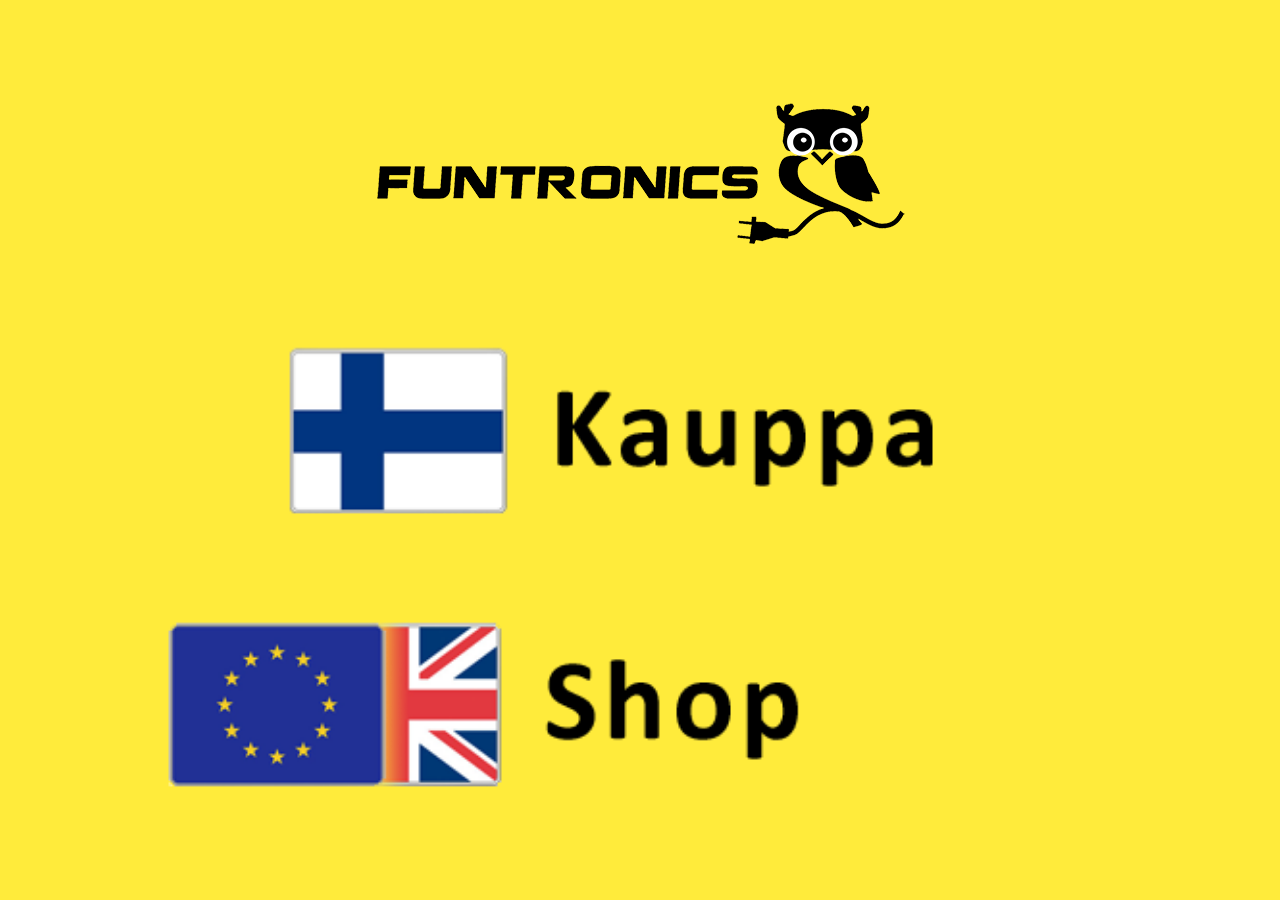
==== index.html @ b2bb9b8f "Update index.html" ====
<!DOCTYPE html>
<html>
<head>
	<meta charset="utf-8">
	<meta http-equiv="X-UA-Compatible" content="IE=edge">
	<meta name="viewport" content="width=device-width, initial-scale=1.0">

	<title>Funtronics</title>

	<link rel="icon" href="favicon.ico" type="image/png" />

	<link href="https://fonts.googleapis.com/css?family=Reem+Kufi|Roboto:300" rel="stylesheet">
	<link href="https://use.fontawesome.com/releases/v5.12.0/css/all.css" rel="stylesheet">
	<link rel="stylesheet" href="css/reset.css">
	<link rel="stylesheet" href="css/styles.css">
	<!-- <link rel="stylesheet" href="css/themes/indigo-white.css"> -->
	<!-- <link rel="stylesheet" href="css/themes/green-white.css"> -->
	<!-- <link rel="stylesheet" href="css/themes/red-white.css"> -->
	<!-- <link rel="stylesheet" href="css/themes/grey-white.css"> -->
	<!-- <link rel="stylesheet" href="css/themes/white-indigo.css"> -->
	<!-- <link rel="stylesheet" href="css/themes/white-blue.css"> -->
	<!-- <link rel="stylesheet" href="css/themes/white-grey.css"> -->
	<!-- <link rel="stylesheet" href="css/themes/white-red.css"> -->
	<link rel="stylesheet" href="css/themes/yellow-black.css"> 
</head>
<body>
	<main>
		
		<div class="intro">
			<img src="logo.png" alt="Logo">
		</div>
		<!--<span style="display: flex; padding-left: 22%; padding-right: 20%;"><img src="fi_btn.png" height="40px" alt="Kauppa"><img src="eu_btn.png" height="40px" alt="Shop"></span> -->

		<img src="fi_btn.png" alt="Kauppa">
		<img src="eu_btn.png" alt="Shop">
		
		<!--
		<div class="flag"><p><img src="finflag.png" alt="Suomenlippu" width="100"><span> Tervetuloa! (Suomi - in Finnish)</span></p></br></div>
		<div class="flag"><p><img src="euflag.png" alt="EU-lippu" width="100"><span> Welcome! (Europe - in English)</span></p></div>
		-->
		<!--
		<div class="test">
  			<a target="_blank" href="https://funtronics.mycashflow.fi">
			<img style="vertical-align:middle" src="finflag.png" alt="Suomenlippu" width="100">
  			<span style=""> Tervetuloa! (Suomi - in Finnish)</span>
			</a>
		</div>
		-->
		<!-- <div class="tagline">All-Star Dev | Code Fanatic | Linux Hacker | Bleh</div> -->
		<!-- Find your icons from here - https://fontawesome.com/icons?d=gallery&s=brands -->
		<!--
		<div class="icons-social">
			<a target="_blank" href="https://github.com/flexdinesh"><i class="fab fa-github"></i></a>
			<a target="_blank" href="https://twitter.com/flexdinesh"><i class="fab fa-twitter"></i></a>
			<a target="_blank" href="https://dev.to/flexdinesh"><i class="fab fa-dev"></i></a>
			<a target="_blank" href="https://stackoverflow.com/story/flexdinesh"><i class="fab fa-stack-overflow"></i></a>
			<a target="_blank" href="https://www.linkedin.com/in/dineshpandiyan"><i class="fab fa-linkedin"></i></a>
			<a target="_blank" href="https://medium.com/@flexdinesh"><i class="fab fa-medium"></i></a>
			<a target="_blank" href="https://www.freecodecamp.org"><i class="fab fa-free-code-camp"></i></a>
			<a target="_blank" href="https://www.behance.net"><i class="fab fa-behance"></i></a>
			<a target="_blank" href="https://codepen.io"><i class="fab fa-codepen"></i></a>
			-->
	</main>
</body>
</html>
---- css/styles.css ----
/* Typography */

html {
	font-family: 'Roboto', sans-serif;
}

@media (min-width: 576px) {
	html {
		font-size: 14px;
	}
}

@media (min-width: 768px) {
	html {
		font-size: 16px;
	}
}

@media (min-width: 992px) {
	html {
		font-size: 18px;
	}
}

@media (min-width: 1200px) {
	html {
		font-size: 20px;
	}
}

.icons-social i {
	font-size: 3em;
}

/* Custom Styles */

main {
	display: flex;
	flex-direction: column;
	min-height: 100vh;
	justify-content: center;
	padding: 0 30px;
	text-align: center;
}

main > .intro {
	/*font-family: 'Reem Kufi', sans-serif;*/
	font-family: 'Lucida Grande', 'Calibri', Helvetica, Arial, sans-serif;
	font-size: 1.5em;
	font-weight: 600;
}

main > .tagline {
	font-size: 1.5rem;
	margin: 1.5rem 0;
	font-weight: 100;
}

.icons-social i {
	padding: 10px;
}

.devto {
	margin-bottom: -0.20rem;
}

.devto svg {
	margin-bottom: -0.20rem;
	margin-left: 0.675rem;;
	width: 2.65rem;
	height: 2.65rem;
}

.flag {
    /*display:flex;*/
    align-items:center;
    text-align: center;
    height: 70px;
    line-height: 70px;
}
---- css/themes/red-white.css ----
/* Theme */

main {
	background: #AF3D4E;
	color: #FAFAFA;
}

.icons-social a {
	color: #FAFAFA;
}

.icons-social a svg path{
	fill: #FAFAFA;
}
---- css/themes/grey-white.css ----
/* Theme */

main {
	background: #485564;
	color: #FAFAFA;
}

.icons-social a {
	color: #FAFAFA;
}

.icons-social a svg path{
	fill: #FAFAFA;
}
---- css/themes/white-indigo.css ----
/* Theme */

main {
	background: #E8EAF6;
	color: #303F9F;
}

.icons-social a {
	color: #303F9F;
}

.icons-social a svg path{
	fill: #303F9F;
}
---- css/themes/white-blue.css ----
/* Theme */

main {
	background: #FAFAFA;
	color: #0277BD;
}

.icons-social a {
	color: #0277BD;
}

.icons-social a svg path{
	fill: #0277BD;
}
---- css/themes/white-grey.css ----
/* Theme */

main {
	background: #EDEDED;
	color: #4B5658;
}

.icons-social a {
	color: #4B5658;
}

.icons-social a svg path{
	fill: #4B5658;
}
---- css/themes/white-red.css ----
/* Theme */

main {
	background: #EDEDED;
	color: #AF3D4E;
}

.icons-social a {
	color: #AF3D4E;
}

.icons-social a svg path{
	fill: #AF3D4E;
}
---- css/themes/yellow-black.css ----
/* Theme */

main {
	background: #FFEB3B;
	color: #1E1E1E;
}

.icons-social a {
	color: #1E1E1E;
}

.icons-social a svg path{
	fill: #1E1E1E;
}
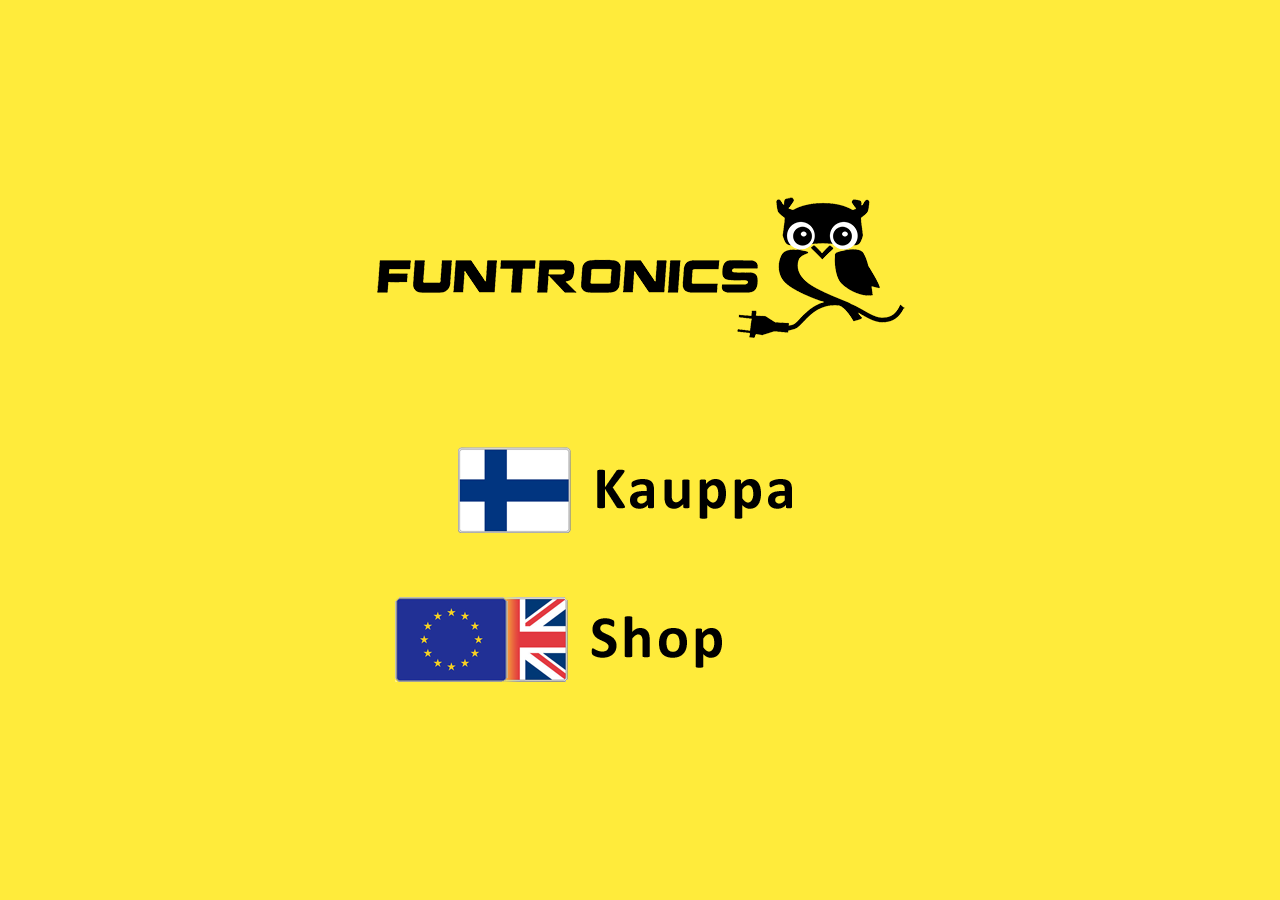
==== commit faa8796d: "Update index.html" ====
--- a/index.html
+++ b/index.html
@@ -30,10 +30,10 @@
 			<img src="logo.png" alt="Logo">
 		</div>
 		<!--<span style="display: flex; padding-left: 22%; padding-right: 20%;"><img src="fi_btn.png" height="40px" alt="Kauppa"><img src="eu_btn.png" height="40px" alt="Shop"></span> -->
-
+		<div class="tagline">
 		<img src="fi_btn.png" alt="Kauppa">
 		<img src="eu_btn.png" alt="Shop">
-		
+		</div>
 		<!--
 		<div class="flag"><p><img src="finflag.png" alt="Suomenlippu" width="100"><span> Tervetuloa! (Suomi - in Finnish)</span></p></br></div>
 		<div class="flag"><p><img src="euflag.png" alt="EU-lippu" width="100"><span> Welcome! (Europe - in English)</span></p></div>
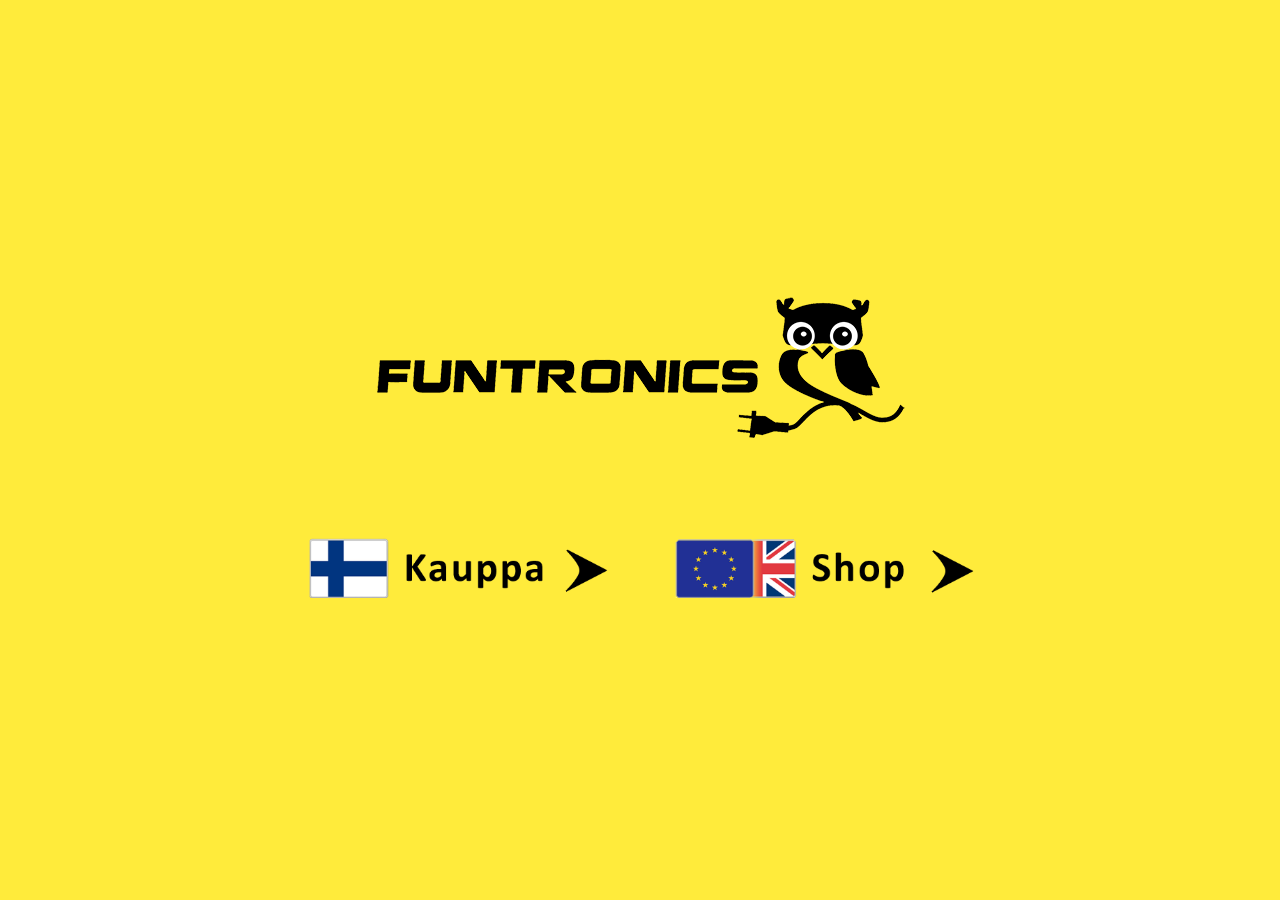
==== commit 32587d95: "Update index.html" ====
--- a/index.html
+++ b/index.html
@@ -13,14 +13,6 @@
 	<link href="https://use.fontawesome.com/releases/v5.12.0/css/all.css" rel="stylesheet">
 	<link rel="stylesheet" href="css/reset.css">
 	<link rel="stylesheet" href="css/styles.css">
-	<!-- <link rel="stylesheet" href="css/themes/indigo-white.css"> -->
-	<!-- <link rel="stylesheet" href="css/themes/green-white.css"> -->
-	<!-- <link rel="stylesheet" href="css/themes/red-white.css"> -->
-	<!-- <link rel="stylesheet" href="css/themes/grey-white.css"> -->
-	<!-- <link rel="stylesheet" href="css/themes/white-indigo.css"> -->
-	<!-- <link rel="stylesheet" href="css/themes/white-blue.css"> -->
-	<!-- <link rel="stylesheet" href="css/themes/white-grey.css"> -->
-	<!-- <link rel="stylesheet" href="css/themes/white-red.css"> -->
 	<link rel="stylesheet" href="css/themes/yellow-black.css"> 
 </head>
 <body>
@@ -29,37 +21,10 @@
 		<div class="intro">
 			<img src="logo.png" alt="Logo">
 		</div>
-		<!--<span style="display: flex; padding-left: 22%; padding-right: 20%;"><img src="fi_btn.png" height="40px" alt="Kauppa"><img src="eu_btn.png" height="40px" alt="Shop"></span> -->
 		<div class="tagline">
-		<img src="fi_btn.png" alt="Kauppa">
-		<img src="eu_btn.png" alt="Shop">
+		<img class="btnl" src="fi_btn.png" alt="Kauppa">
+		<img class="btnr" src="eu_btn.png" alt="Shop">
 		</div>
-		<!--
-		<div class="flag"><p><img src="finflag.png" alt="Suomenlippu" width="100"><span> Tervetuloa! (Suomi - in Finnish)</span></p></br></div>
-		<div class="flag"><p><img src="euflag.png" alt="EU-lippu" width="100"><span> Welcome! (Europe - in English)</span></p></div>
-		-->
-		<!--
-		<div class="test">
-  			<a target="_blank" href="https://funtronics.mycashflow.fi">
-			<img style="vertical-align:middle" src="finflag.png" alt="Suomenlippu" width="100">
-  			<span style=""> Tervetuloa! (Suomi - in Finnish)</span>
-			</a>
-		</div>
-		-->
-		<!-- <div class="tagline">All-Star Dev | Code Fanatic | Linux Hacker | Bleh</div> -->
-		<!-- Find your icons from here - https://fontawesome.com/icons?d=gallery&s=brands -->
-		<!--
-		<div class="icons-social">
-			<a target="_blank" href="https://github.com/flexdinesh"><i class="fab fa-github"></i></a>
-			<a target="_blank" href="https://twitter.com/flexdinesh"><i class="fab fa-twitter"></i></a>
-			<a target="_blank" href="https://dev.to/flexdinesh"><i class="fab fa-dev"></i></a>
-			<a target="_blank" href="https://stackoverflow.com/story/flexdinesh"><i class="fab fa-stack-overflow"></i></a>
-			<a target="_blank" href="https://www.linkedin.com/in/dineshpandiyan"><i class="fab fa-linkedin"></i></a>
-			<a target="_blank" href="https://medium.com/@flexdinesh"><i class="fab fa-medium"></i></a>
-			<a target="_blank" href="https://www.freecodecamp.org"><i class="fab fa-free-code-camp"></i></a>
-			<a target="_blank" href="https://www.behance.net"><i class="fab fa-behance"></i></a>
-			<a target="_blank" href="https://codepen.io"><i class="fab fa-codepen"></i></a>
-			-->
 	</main>
 </body>
 </html>
--- a/css/styles.css
+++ b/css/styles.css
@@ -4,9 +4,27 @@
 	font-family: 'Roboto', sans-serif;
 }
 
+.btn, .btnl, .btnr {
+		display:block;
+}
+
 @media (min-width: 576px) {
 	html {
 		font-size: 14px;
+	}
+	.btn {
+		float:left;
+		width:50%;
+	}
+	.btnl {
+		float:left;
+		width:50%;
+		padding-left:20%;
+	}
+	.btnr {
+		float:left;
+		width:50%;
+		padding-right:20%;
 	}
 }
 
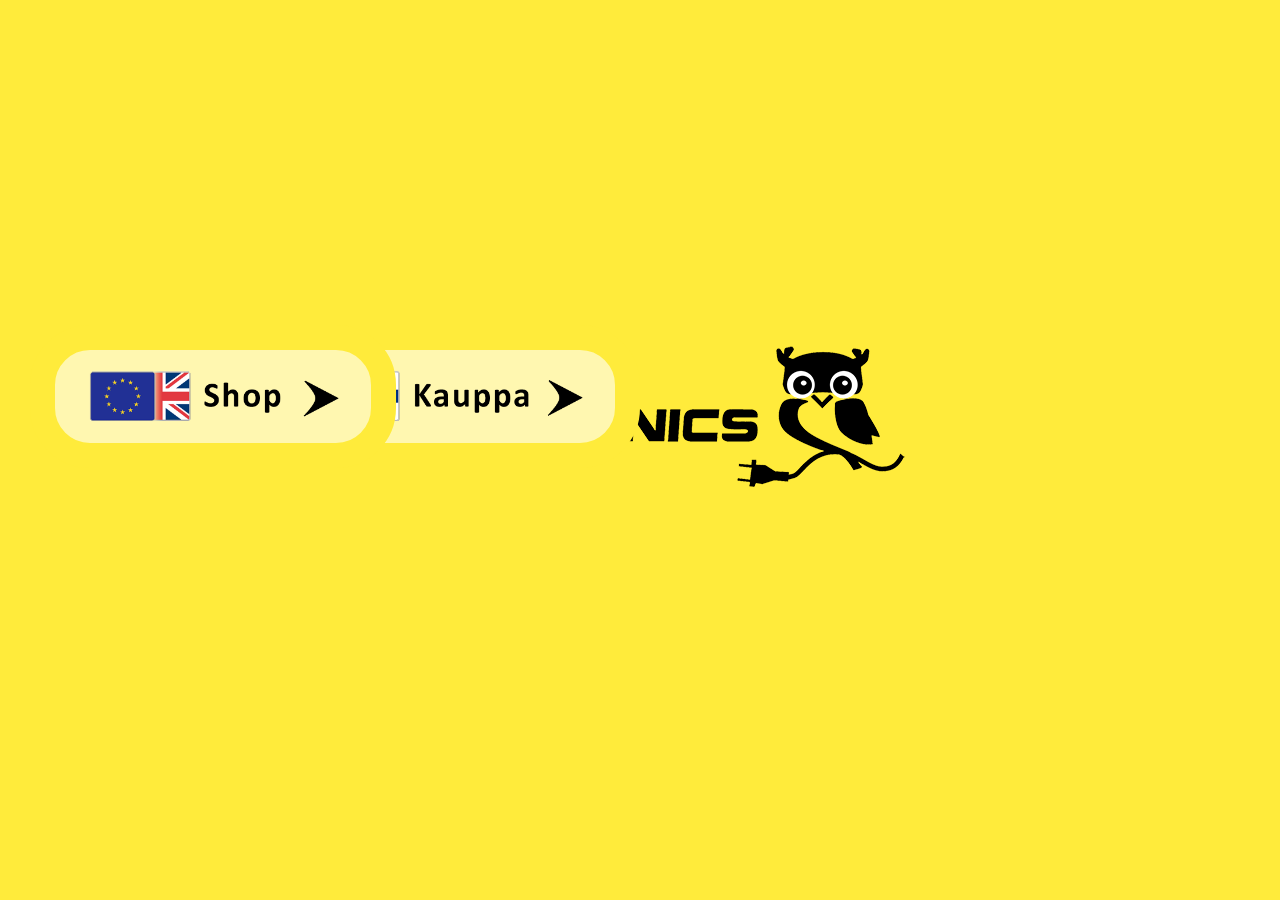
==== commit 13805a32: "Update index.html" ====
--- a/index.html
+++ b/index.html
@@ -22,8 +22,8 @@
 			<img src="logo.png" alt="Logo">
 		</div>
 		<div class="tagline">
-		<img class="btnl" src="fi_btn.png" alt="Kauppa">
-		<img class="btnr" src="eu_btn.png" alt="Shop">
+			<a href="https://funtronics.mycashflow.fi"><img class="btnl" src="fi_btn.png" alt="Kauppa"></a>
+			<img class="btnr" src="eu_btn.png" alt="Shop">
 		</div>
 	</main>
 </body>
--- a/css/styles.css
+++ b/css/styles.css
@@ -6,31 +6,36 @@
 
 .btn, .btnl, .btnr {
 		display:block;
+		border: #ffeb3b 25px solid;
+		border-radius: 60px;
+		padding: 5px;
+		margin-top: -20%;
+		background: #fff7b0;
 }
 
 @media (min-width: 576px) {
 	html {
 		font-size: 14px;
 	}
-	.btn {
-		float:left;
-		width:50%;
-	}
-	.btnl {
-		float:left;
-		width:50%;
-		padding-left:20%;
-	}
-	.btnr {
-		float:left;
-		width:50%;
-		padding-right:20%;
-	}
 }
 
 @media (min-width: 768px) {
 	html {
 		font-size: 16px;
+	}
+	.btn {
+		float:left;
+		width:30%;
+	}
+	.btnl {
+		float:left;
+		width:30%;
+		margin-left:20%;
+	}
+	.btnr {
+		float:left;
+		width:30%;
+		margin-right:20%;
 	}
 }
 
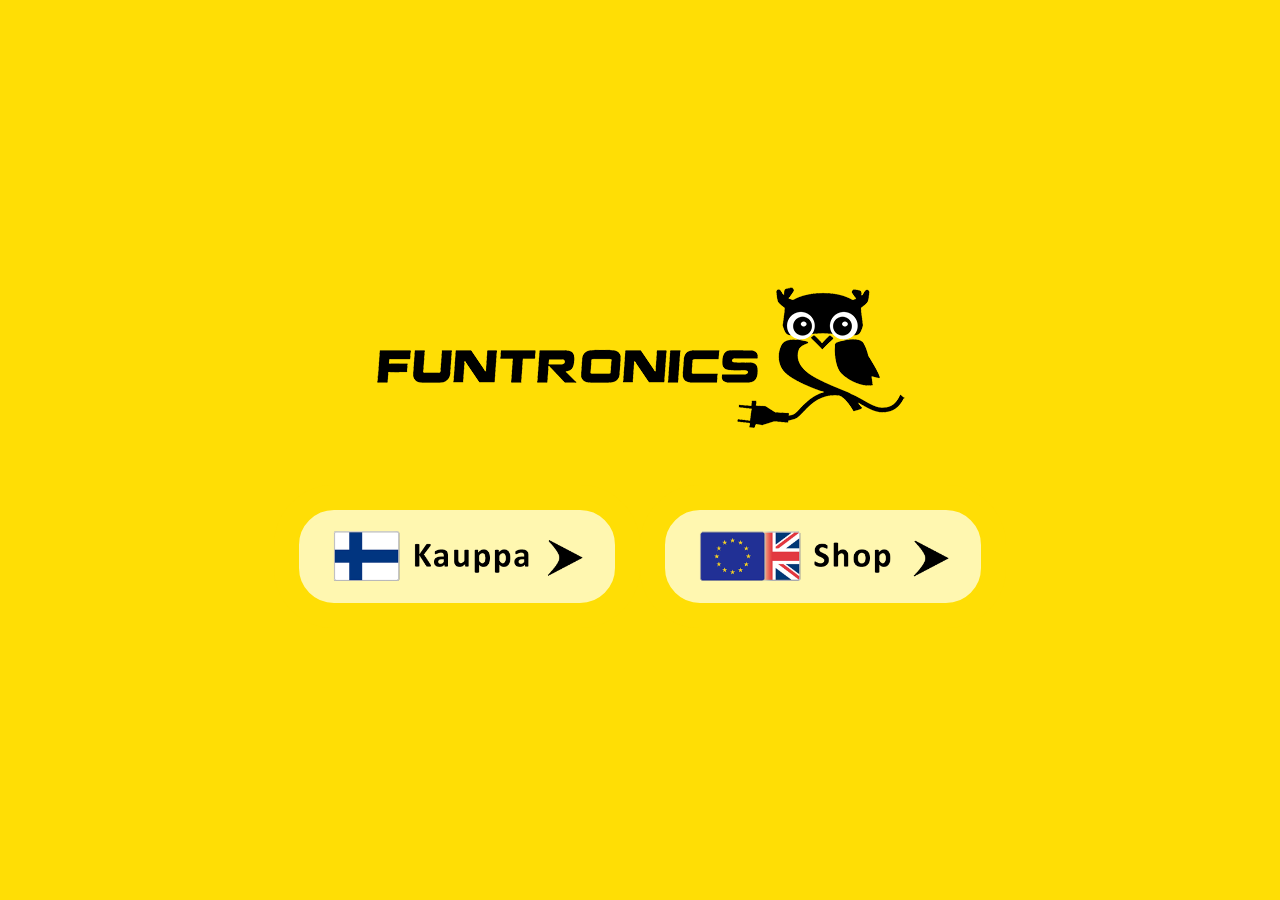
==== commit ce62f6a2: "Update index.html" ====
--- a/index.html
+++ b/index.html
@@ -23,7 +23,7 @@
 		</div>
 		<div class="tagline">
 			<a href="https://funtronics.mycashflow.fi"><img class="btnl" src="fi_btn.png" alt="Kauppa"></a>
-			<img class="btnr" src="eu_btn.png" alt="Shop">
+			<a href="https://funtronics.onlineweb.shop"><img class="btnr" src="eu_btn.png" alt="Shop"></a>
 		</div>
 	</main>
 </body>
--- a/css/styles.css
+++ b/css/styles.css
@@ -6,10 +6,10 @@
 
 .btn, .btnl, .btnr {
 		display:block;
-		border: #ffeb3b 25px solid;
+		border: #ffde05 25px solid;
 		border-radius: 60px;
 		padding: 5px;
-		margin-top: -20%;
+		margin-top: -25px;
 		background: #fff7b0;
 }
 
--- a/css/themes/yellow-black.css
+++ b/css/themes/yellow-black.css
@@ -1,7 +1,7 @@
 /* Theme */
 
 main {
-	background: #FFEB3B;
+	background: #ffde05;
 	color: #1E1E1E;
 }
 
@@ -11,4 +11,4 @@
 
 .icons-social a svg path{
 	fill: #1E1E1E;
-}+}
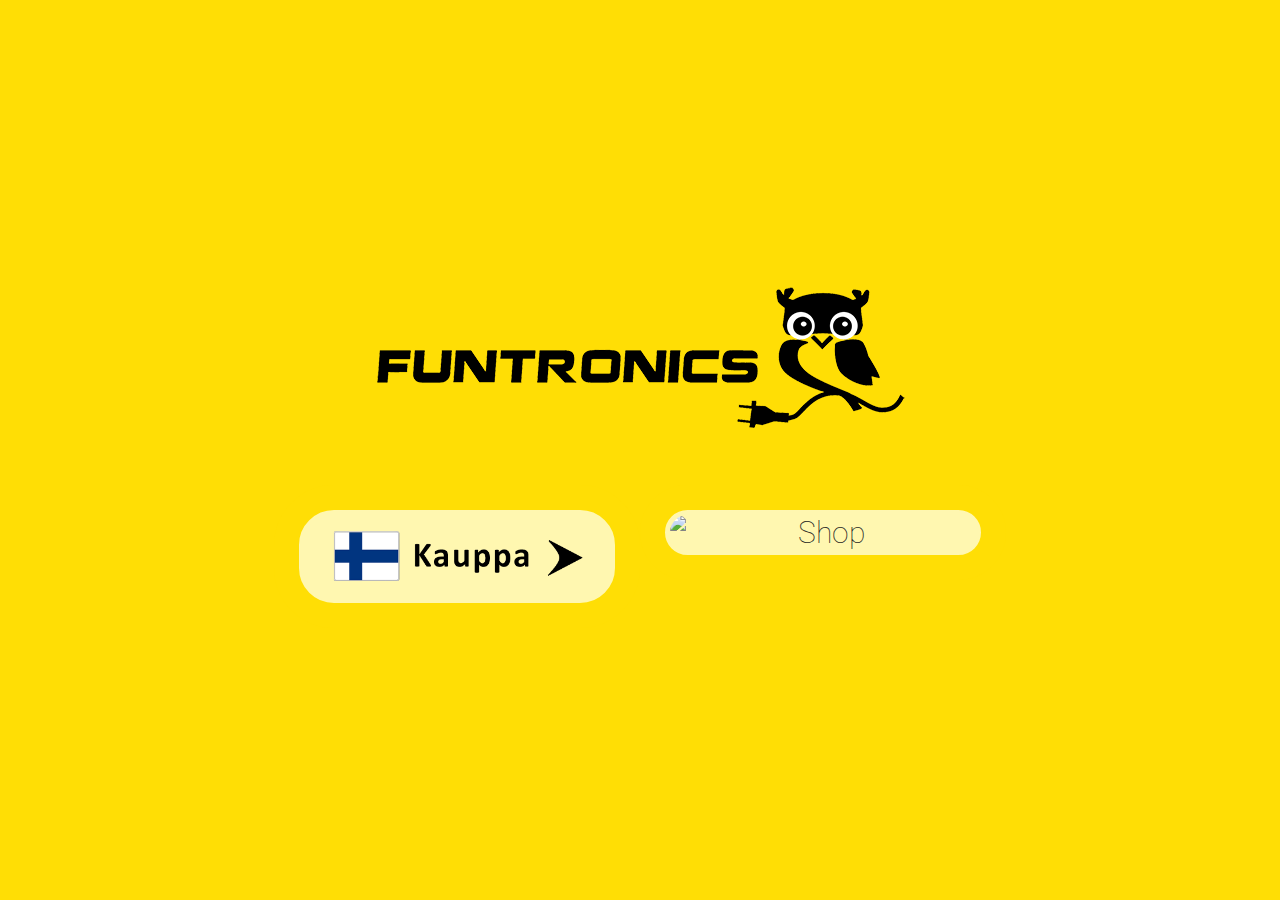
==== commit 046c8ce5: "Update index.html" ====
--- a/index.html
+++ b/index.html
@@ -23,7 +23,8 @@
 		</div>
 		<div class="tagline">
 			<a href="https://funtronics.mycashflow.fi"><img class="btnl" src="fi_btn.png" alt="Kauppa"></a>
-			<a href="https://funtronics.onlineweb.shop"><img class="btnr" src="eu_btn.png" alt="Shop"></a>
+			<!-- <a href="https://funtronics.onlineweb.shop"><img class="btnr" src="eu_btn.png" alt="Shop"></a> -->
+			<img class="btnr" src="eu_btn_disabled.png" alt="Shop">
 		</div>
 	</main>
 </body>
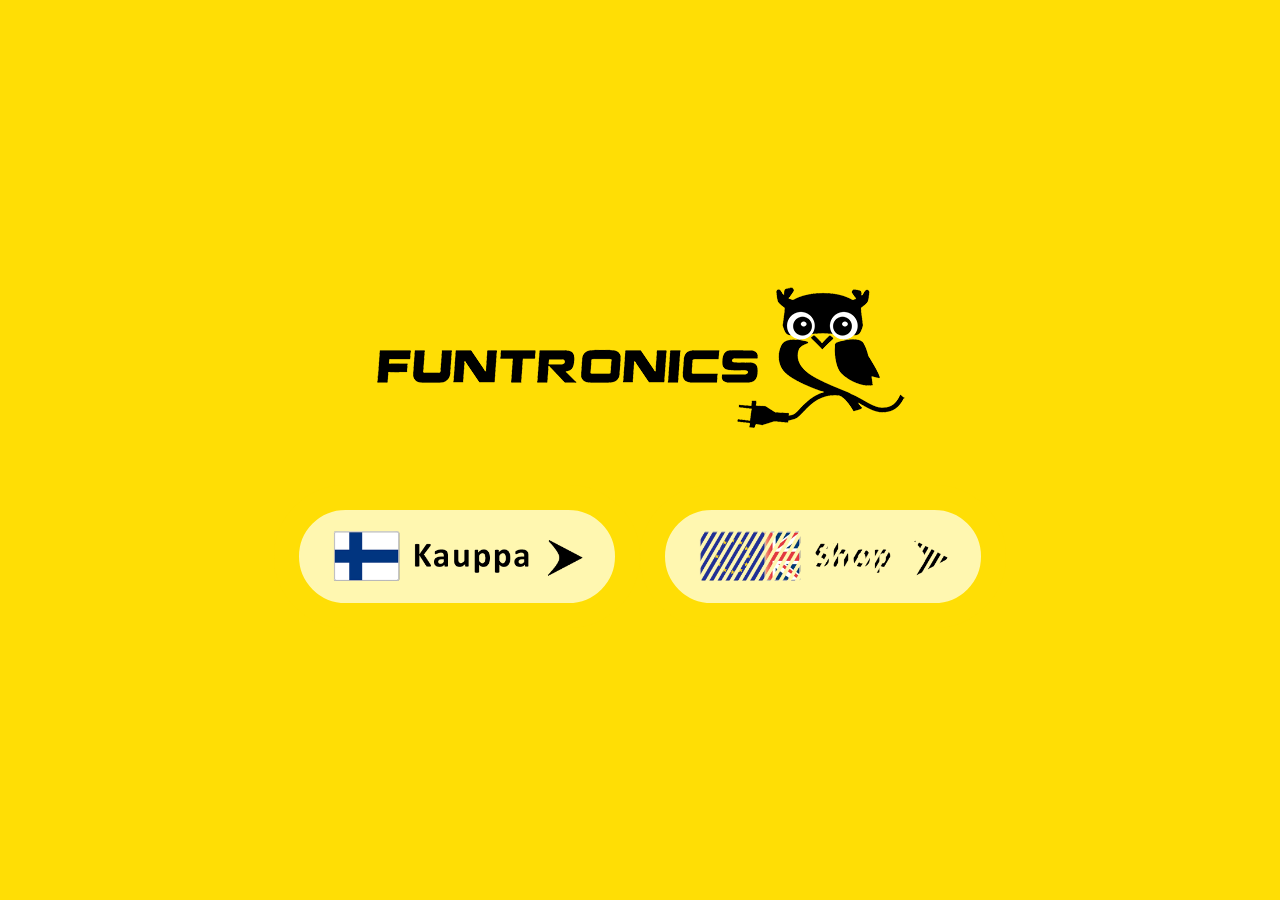
==== commit e3317991: "added analytics" ====
--- a/index.html
+++ b/index.html
@@ -14,6 +14,14 @@
 	<link rel="stylesheet" href="css/reset.css">
 	<link rel="stylesheet" href="css/styles.css">
 	<link rel="stylesheet" href="css/themes/yellow-black.css"> 
+	<!-- Global site tag (gtag.js) - Google Analytics -->
+	<script async src="https://www.googletagmanager.com/gtag/js?id=G-EQ7W2BCF3F"></script>
+	<script>
+  		window.dataLayer = window.dataLayer || [];
+  		function gtag(){dataLayer.push(arguments);}
+  		gtag('js', new Date());
+  		gtag('config', 'G-EQ7W2BCF3F');
+	</script>
 </head>
 <body>
 	<main>
--- a/css/styles.css
+++ b/css/styles.css
@@ -7,7 +7,7 @@
 .btn, .btnl, .btnr {
 		display:block;
 		border: #ffde05 25px solid;
-		border-radius: 60px;
+		border-radius: 80px;
 		padding: 5px;
 		margin-top: -25px;
 		background: #fff7b0;
